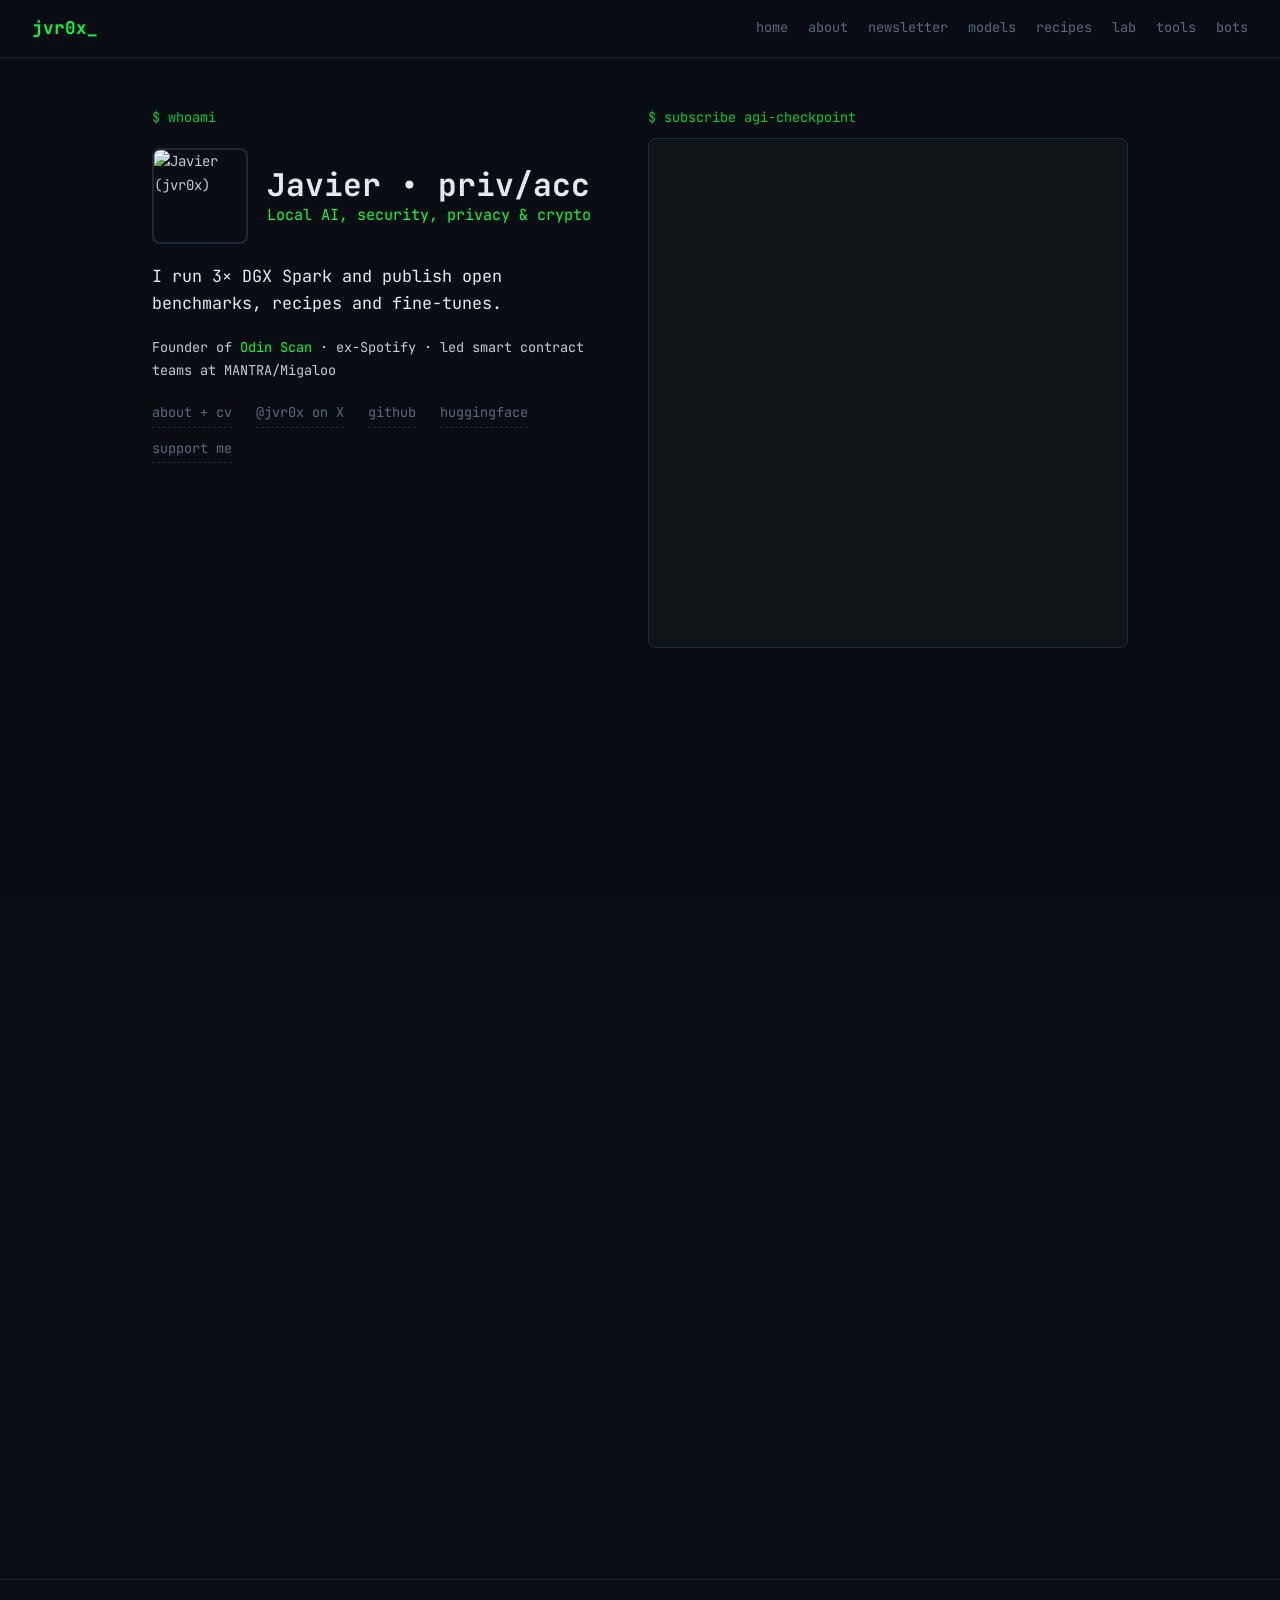
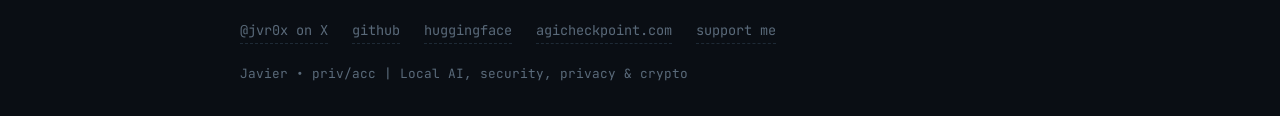
==== index.html @ d5654222 "feat: "@jvr0x on X" labels the X link in the chrome x.com/jvr0x was the only label carrying a domain" ====
<!DOCTYPE html>
<html lang="en">
<head>
  <meta charset="UTF-8">
  <meta name="viewport" content="width=device-width, initial-scale=1.0">
<!-- jx:head -->
<title>jvr0x</title>
<meta name="description" content="Local AI on 3× DGX Spark: open benchmarks, serving recipes and fine-tunes. Javier • priv/acc | Local AI, security, privacy &amp; crypto. Writes the AGI Checkpoint newsletter.">
<link rel="canonical" href="https://jvr0x.com/">
<meta property="og:type" content="website">
<meta property="og:site_name" content="jvr0x">
<meta property="og:title" content="jvr0x">
<meta property="og:description" content="Local AI on 3× DGX Spark: open benchmarks, serving recipes and fine-tunes. Javier • priv/acc | Local AI, security, privacy &amp; crypto. Writes the AGI Checkpoint newsletter.">
<meta property="og:url" content="https://jvr0x.com/">
<meta property="og:image" content="https://jvr0x.com/assets/og-default.png">
<meta property="og:image:width" content="1200">
<meta property="og:image:height" content="630">
<meta name="twitter:card" content="summary_large_image">
<meta name="twitter:site" content="@jvr0x">
<meta name="twitter:creator" content="@jvr0x">
<meta name="twitter:title" content="jvr0x">
<meta name="twitter:description" content="Local AI on 3× DGX Spark: open benchmarks, serving recipes and fine-tunes. Javier • priv/acc | Local AI, security, privacy &amp; crypto. Writes the AGI Checkpoint newsletter.">
<meta name="twitter:image" content="https://jvr0x.com/assets/og-default.png">
<!-- /jx:head -->
  <link rel="icon" type="image/svg+xml" href="/favicon.svg">
  <link rel="preconnect" href="https://fonts.googleapis.com">
  <link rel="preconnect" href="https://fonts.gstatic.com" crossorigin>
  <link href="https://fonts.googleapis.com/css2?family=JetBrains+Mono:wght@300;400;500;700&display=swap" rel="stylesheet">
  <link rel="stylesheet" href="/style.css?v=3">
  <link rel="stylesheet" href="/assets/chrome.css">
</head>
<body>
<!-- jx:header -->
<header class="jx-header">
  <a class="jx-logo" href="/">jvr0x<span class="jx-blink">_</span></a>
  <nav class="jx-nav" aria-label="Site">
    <a href="/">home</a>
    <a href="/about/">about</a>
    <a href="/newsletter/">newsletter</a>
    <a href="/models/">models</a>
    <a href="/recipes/">recipes</a>
    <a href="/lab/">lab</a>
    <a href="/tools/">tools</a>
    <a href="/bots/">bots</a>
  </nav>
</header>
<!-- /jx:header -->
  <div class="scanline"></div>

<main>
  <section class="section wide hero home-hero">
    <div class="hero-intro">
      <p class="prompt">$ whoami</p>
      <div class="hero-id">
        <img src="/assets/avatar.jpg" alt="Javier (jvr0x)" width="96" height="96">
        <div>
          <h1>Javier &bull; priv/acc</h1>
          <p class="tagline">Local AI, security, privacy &amp; crypto</p>
        </div>
      </div>
      <p class="hero-line">I run 3&times; DGX Spark and publish open benchmarks, recipes and fine-tunes.</p>
    </div>

    <div class="hero-signup">
      <p class="prompt">$ subscribe agi-checkpoint</p>
      <div class="jx-embed-frame">
        <iframe class="jx-embed" src="https://agicheckpoint.com/embed" title="Subscribe to AGI Checkpoint" frameborder="0" scrolling="no"></iframe>
      </div>
    </div>

    <div class="hero-cred">
      <p class="cred">Founder of <a href="https://odinscan.ai" rel="noopener">Odin Scan</a> &middot; ex-Spotify &middot; led smart contract teams at MANTRA/Migaloo</p>
      <div class="text-links">
        <a href="/about/">about + cv</a>
        <a href="https://x.com/jvr0x" rel="noopener">@jvr0x on&nbsp;X</a>
        <a href="https://github.com/jvr0x" rel="noopener">github</a>
        <a href="https://huggingface.co/jvr0x" rel="noopener">huggingface</a>
        <a href="https://ko-fi.com/jvr0x" rel="noopener">support me</a>
      </div>
    </div>
  </section>

  <section class="section wide">
    <p class="prompt fade-in">$ ls ~/work/</p>
    <div class="cards">
<!-- jx:cards home -->
<div class="card fade-in">
  <h3 class="card-title"><a href="/models/">Models</a></h3>
  <p class="card-desc">Fine-tunes I train on my DGX Sparks and publish on Hugging Face in GGUF and EXL3 quants, listed straight from the Hugging Face profile.</p>
  <div class="tags"><span class="tag sm">Fine-tunes</span><span class="tag sm">GGUF</span><span class="tag sm">Hugging Face</span></div>
</div>
<div class="card fade-in">
  <h3 class="card-title"><a href="/recipes/">Recipes</a></h3>
  <p class="card-desc">The lmswitch configs I actually run on DGX Spark (llama.cpp, vLLM, ExLlamaV3) and the reproducible recipe behind every benchmark.</p>
  <div class="tags"><span class="tag sm">lmswitch</span><span class="tag sm">vLLM</span><span class="tag sm">llama.cpp</span></div>
</div>
<div class="card fade-in">
  <h3 class="card-title"><a href="/dgx-spark-bench/">Benchmarks</a></h3>
  <p class="card-desc">Live LLM benchmarks on DGX Spark: parallel agent sessions, tokens/sec and latency per model and runtime, with open data.</p>
  <div class="tags"><span class="tag sm">DGX Spark</span><span class="tag sm">Open data</span></div>
</div>
<div class="card fade-in">
  <h3 class="card-title"><a href="/bots/">Grok bots</a></h3>
  <p class="card-desc">The AGI Checkpoint Grok bot: each Friday issue plus a mid-week roundup of my X posts.</p>
  <div class="tags"><span class="tag sm">Grok</span><span class="tag sm">Newsletter</span></div>
</div>
<div class="card fade-in">
  <h3 class="card-title"><a href="/tools/">Tools</a></h3>
  <p class="card-desc">lmswitch, murmur local dictation, SolDecode, a Zed token counter and a 3D-printable DGX Spark rack.</p>
  <div class="tags"><span class="tag sm">CLI</span><span class="tag sm">macOS</span><span class="tag sm">Extensions</span></div>
</div>
<div class="card fade-in">
  <h3 class="card-title"><a href="/lab/">Lab</a></h3>
  <p class="card-desc">Experiments: the DGX Spark bench, a tokens/sec simulator and the Voxel Bridge Challenge.</p>
  <div class="tags"><span class="tag sm">Benchmarks</span><span class="tag sm">Evals</span></div>
</div>
<div class="card fade-in">
  <h3 class="card-title"><a href="https://odinscan.ai" rel="noopener">Odin Scan</a></h3>
  <p class="card-desc">My company: continuous AI security auditing for smart contracts, with multi-agent pipelines across EVM, Solana, CosmWasm and Move.</p>
  <div class="tags"><span class="tag sm">Security</span><span class="tag sm">Agents</span><span class="tag sm">Smart contracts</span></div>
</div>
<!-- /jx:cards -->
    </div>
  </section>
</main>

<!-- jx:footer -->
<footer class="jx-footer">
  <div class="jx-footer-links">
    <a href="https://x.com/jvr0x" rel="noopener">@jvr0x on&nbsp;X</a>
    <a href="https://github.com/jvr0x" rel="noopener">github</a>
    <a href="https://huggingface.co/jvr0x" rel="noopener">huggingface</a>
    <a href="https://agicheckpoint.com" rel="noopener">agicheckpoint.com</a>
    <a href="https://ko-fi.com/jvr0x" rel="noopener">support me</a>
  </div>
  <p class="jx-sig">Javier &bull; priv/acc | Local AI, security, privacy &amp; crypto</p>
</footer>
<!-- /jx:footer -->
  <script src="/script.js"></script>
</body>
</html>
---- style.css ----
/* ── Reset & Base ─────────────────────────────── */
*,
*::before,
*::after {
  margin: 0;
  padding: 0;
  box-sizing: border-box;
}

:root {
  --bg: #0a0e14;
  --bg-card: #0f1419;
  --bg-card-hover: #141a22;
  --border: #1e2a36;
  --border-glow: #00ff4133;
  --green: #00ff41;
  --green-dim: #00cc33;
  --green-dark: #00802080;
  --cyan: #00d4ff;
  --text: #c5cdd8;
  --text-dim: #5a6a7a;
  --white: #e8edf3;
  --font: 'JetBrains Mono', 'Fira Code', 'Cascadia Code', monospace;
}

html {
  scroll-behavior: smooth;
  scrollbar-width: thin;
  scrollbar-color: var(--green-dark) var(--bg);
}

body {
  font-family: var(--font);
  background: var(--bg);
  color: var(--text);
  font-size: 14px;
  line-height: 1.7;
  overflow-x: hidden;
}

a {
  color: var(--green);
  text-decoration: none;
  transition: color 0.2s;
}

a:hover {
  color: var(--cyan);
}

::selection {
  background: var(--green-dark);
  color: var(--white);
}

/* ── Scanline overlay ────────────────────────── */
.scanline {
  position: fixed;
  top: 0;
  left: 0;
  width: 100%;
  height: 100%;
  pointer-events: none;
  z-index: 999;
  background: repeating-linear-gradient(
    0deg,
    transparent,
    transparent 2px,
    rgba(0, 0, 0, 0.03) 2px,
    rgba(0, 0, 0, 0.03) 4px
  );
}

/* ── Sections ────────────────────────────────── */
.section {
  max-width: 800px;
  margin: 0 auto;
  padding: 3rem 2rem;
}

.hero {
  padding-top: 3rem;
  padding-bottom: 1rem;
}

/* ── Prompt lines ────────────────────────────── */
.prompt {
  color: var(--green);
  font-size: 0.85rem;
  margin-bottom: 1.2rem;
  opacity: 0.8;
}

/* ── Hero ────────────────────────────────────── */
.hero-content {
  display: flex;
  justify-content: space-between;
  align-items: flex-start;
  gap: 2rem;
}

.hero-text {
  flex: 1;
}

.hero-text h1 {
  color: var(--white);
  font-size: 2.2rem;
  font-weight: 700;
  margin-bottom: 0.3rem;
}

.hero-text h2 {
  color: var(--green);
  font-size: 1rem;
  font-weight: 400;
  margin-bottom: 1.2rem;
}

.bio {
  color: var(--text);
  font-size: 0.9rem;
  margin-bottom: 1.5rem;
  max-width: 550px;
}

.hero-links {
  display: flex;
  flex-wrap: wrap;
  gap: 0.8rem 1.5rem;
  font-size: 0.85rem;
}

.hero-links a {
  color: var(--text-dim);
  border-bottom: 1px dashed var(--border);
  padding-bottom: 2px;
}

.hero-links a:hover {
  color: var(--green);
  border-color: var(--green);
}

.hero-avatar img {
  width: 180px;
  height: 180px;
  border-radius: 8px;
  border: 2px solid var(--border);
  transition: border-color 0.3s;
  image-rendering: pixelated;
}

.hero-avatar img:hover {
  border-color: var(--green);
  box-shadow: 0 0 20px var(--green-dark);
}

/* ── Tags ────────────────────────────────────── */
.tags {
  display: flex;
  flex-wrap: wrap;
  gap: 0.5rem;
}

.tag {
  padding: 0.3rem 0.7rem;
  border: 1px solid var(--border);
  border-radius: 4px;
  font-size: 0.8rem;
  color: var(--text-dim);
  background: var(--bg-card);
  transition: all 0.2s;
}

.tag:hover {
  border-color: var(--green);
  color: var(--green);
}

.tag.highlight {
  border-color: var(--green-dim);
  color: var(--green);
}

.tag.sm {
  font-size: 0.7rem;
  padding: 0.2rem 0.5rem;
}

/* ── Stack Grid ──────────────────────────────── */
.stack-grid {
  display: grid;
  grid-template-columns: repeat(2, 1fr);
  gap: 1.5rem;
}

.stack-group h3 {
  color: var(--text-dim);
  font-size: 0.8rem;
  font-weight: 400;
  margin-bottom: 0.8rem;
}

/* ── Timeline ────────────────────────────────── */
.timeline {
  position: relative;
  padding-left: 2rem;
}

.timeline::before {
  content: '';
  position: absolute;
  left: 6px;
  top: 0;
  bottom: 0;
  width: 1px;
  background: var(--border);
}

.timeline-item {
  position: relative;
  margin-bottom: 2.5rem;
}

.timeline-marker {
  position: absolute;
  left: -2rem;
  top: 6px;
  width: 13px;
  height: 13px;
  border-radius: 50%;
  border: 2px solid var(--green-dim);
  background: var(--bg);
  z-index: 1;
}

.timeline-item:first-child .timeline-marker {
  background: var(--green);
  box-shadow: 0 0 8px var(--green-dark);
}

.timeline-header {
  display: flex;
  justify-content: space-between;
  align-items: baseline;
  flex-wrap: wrap;
  gap: 0.5rem;
}

.timeline-header h3 {
  color: var(--white);
  font-size: 1rem;
  font-weight: 500;
}

.timeline-date {
  color: var(--text-dim);
  font-size: 0.8rem;
}

.timeline-company {
  color: var(--green-dim);
  font-size: 0.85rem;
  display: block;
  margin-bottom: 0.6rem;
}

.timeline-content ul {
  list-style: none;
  padding: 0;
}

.timeline-content ul li {
  position: relative;
  padding-left: 1.2rem;
  margin-bottom: 0.4rem;
  font-size: 0.85rem;
  color: var(--text);
}

.timeline-content ul li::before {
  content: '>';
  position: absolute;
  left: 0;
  color: var(--green-dim);
}

.compact-roles li {
  margin-bottom: 0.5rem;
}

.compact-roles strong {
  color: var(--white);
}

/* ── Page heads (subpages) ───────────────────── */
.page-head {
  padding-top: 3rem;
  padding-bottom: 1rem;
}

.page-head h1 {
  color: var(--white);
  font-size: 1.8rem;
  font-weight: 700;
  line-height: 1.3;
  margin-bottom: 0.6rem;
}

.lede {
  color: var(--text);
  font-size: 0.9rem;
  max-width: 640px;
  margin-bottom: 0.8rem;
}

.lede strong {
  color: var(--white);
  font-weight: 500;
}

.section-note {
  color: var(--text-dim);
  font-size: 0.82rem;
  margin: -0.6rem 0 1.2rem;
  max-width: 640px;
}

/* Wider column for the home page (hero + work grid) */
.section.wide {
  max-width: 1040px;
}

.page-head + .section {
  padding-top: 1rem;
}

/* ── Home hero ───────────────────────────────── */
.home-hero {
  display: grid;
  grid-template-columns: minmax(0, 1fr) minmax(0, 480px);
  grid-template-areas:
    "intro signup"
    "cred  signup";
  /* Reason: the signup spans both rows; 1fr on the second row keeps the cred line
     right under the intro instead of splitting the leftover height between rows. */
  grid-template-rows: auto 1fr;
  column-gap: 3rem;
  align-items: start;
}

.hero-intro { grid-area: intro; }
.hero-signup { grid-area: signup; }
.hero-cred { grid-area: cred; }

.hero-id {
  display: flex;
  align-items: center;
  gap: 1.2rem;
  margin-bottom: 1.2rem;
}

.hero-id img {
  width: 96px;
  height: 96px;
  flex-shrink: 0;
  border-radius: 8px;
  border: 2px solid var(--border);
  image-rendering: pixelated;
  transition: border-color 0.3s, box-shadow 0.3s;
}

.hero-id img:hover {
  border-color: var(--green);
  box-shadow: 0 0 20px var(--green-dark);
}

.hero-id > div {
  flex: 1;
  min-width: 0;
  container-type: inline-size;
}

.hero-id h1 {
  color: var(--white);
  /* Reason: "Javier • priv/acc" (17 mono chars, ~10.2em wide) stays on one line: the size follows
     the room beside the avatar, which shrinks in the two-column layout and on small phones. */
  font-size: 1.6rem;
  font-size: min(2.2rem, 9.4cqi);
  font-weight: 700;
  line-height: 1.2;
}

.tagline {
  color: var(--green);
  font-size: 0.95rem;
  line-height: 1.5;
}

.hero-line {
  color: var(--white);
  font-size: 1.05rem;
  line-height: 1.6;
  margin-bottom: 1.2rem;
  max-width: 560px;
}

.cred {
  color: var(--text);
  font-size: 0.85rem;
  margin-bottom: 1.2rem;
}

.hero-signup .prompt {
  margin-bottom: 0;
}

.hero-signup .jx-embed-frame {
  margin-top: 0.6rem;
}

/* ── Cards (data/*.json via tools/build.py) ──── */
.cards {
  display: grid;
  grid-template-columns: repeat(auto-fill, minmax(min(100%, 320px), 1fr));
  gap: 1.2rem;
}

.card {
  display: flex;
  flex-direction: column;
  min-width: 0;
  background: var(--bg-card);
  border: 1px solid var(--border);
  border-radius: 6px;
  padding: 1.2rem;
  transition: border-color 0.3s, background 0.3s, box-shadow 0.3s;
}

.card:hover {
  border-color: var(--green);
  background: var(--bg-card-hover);
  box-shadow: 0 0 15px rgba(0, 255, 65, 0.05);
}

.card-title,
.row-title {
  color: var(--green);
  font-size: 0.95rem;
  font-weight: 500;
  line-height: 1.4;
  margin-bottom: 0.5rem;
  overflow-wrap: anywhere;
}

.card-title a::after,
.row-title a::after {
  content: " \2192";
  color: var(--text-dim);
}

.card-desc,
.row-desc {
  color: var(--white);
  font-size: 0.82rem;
  line-height: 1.6;
  margin-bottom: 0.8rem;
  overflow-wrap: anywhere;
}

.card-meta {
  color: var(--text-dim);
  font-size: 0.75rem;
  line-height: 1.5;
  margin-bottom: 0.8rem;
  overflow-wrap: anywhere;
}

.card .tags {
  margin-top: auto;
}

.card-links {
  display: flex;
  flex-wrap: wrap;
  gap: 0.4rem 1.2rem;
  margin-top: 0.8rem;
  font-size: 0.8rem;
}

.card-links a {
  color: var(--text-dim);
  border-bottom: 1px dashed var(--border);
  padding-bottom: 1px;
  overflow-wrap: anywhere;
}

.card-links a:hover {
  color: var(--green);
  border-color: var(--green);
}

/* Compact rows for long lists (recipes) */
.rows {
  display: flex;
  flex-direction: column;
  border-top: 1px solid var(--border);
}

.row {
  min-width: 0;
  padding: 0.8rem 0.2rem;
  border-bottom: 1px solid var(--border);
}

.row .row-title {
  margin-bottom: 0.2rem;
}

.row .row-desc {
  margin-bottom: 0.2rem;
}

.row .card-meta {
  margin-bottom: 0;
}

.row .card-links {
  margin-top: 0.3rem;
}

.row .tags {
  margin-top: 0.4rem;
}

.text-links {
  display: flex;
  flex-wrap: wrap;
  gap: 0.6rem 1.5rem;
  font-size: 0.85rem;
}

.text-links a {
  color: var(--text-dim);
  border-bottom: 1px dashed var(--border);
  padding-bottom: 2px;
}

.text-links a:hover {
  color: var(--green);
  border-color: var(--green);
}

/* ── Education ───────────────────────────────── */
.edu-grid {
  display: grid;
  grid-template-columns: repeat(auto-fit, minmax(300px, 1fr));
  gap: 1.2rem;
}

.edu-item {
  padding: 1rem;
  border-left: 2px solid var(--border);
  transition: border-color 0.3s;
}

.edu-item:hover {
  border-color: var(--green);
}

.edu-item h3 {
  color: var(--white);
  font-size: 0.95rem;
  font-weight: 500;
  margin-bottom: 0.2rem;
}

.edu-school {
  color: var(--green-dim);
  font-size: 0.82rem;
  display: block;
}

.edu-item p {
  font-size: 0.82rem;
  color: var(--text-dim);
  margin-top: 0.3rem;
}

/* ── Languages ───────────────────────────────── */
.languages {
  display: flex;
  flex-direction: column;
  gap: 0.5rem;
}

.lang-item {
  display: flex;
  justify-content: space-between;
  align-items: center;
  font-size: 0.85rem;
  padding: 0.4rem 0;
  border-bottom: 1px solid var(--border);
}

.lang-level {
  color: var(--green-dim);
  font-size: 0.8rem;
  letter-spacing: 2px;
}

/* ── Contact ─────────────────────────────────── */
.contact-grid {
  display: grid;
  grid-template-columns: repeat(auto-fit, minmax(200px, 1fr));
  gap: 0.8rem;
}

.contact-item {
  display: flex;
  flex-direction: column;
  padding: 0.8rem;
  border: 1px solid var(--border);
  border-radius: 6px;
  background: var(--bg-card);
  color: var(--text);
  font-size: 0.82rem;
  transition: all 0.3s;
}

.contact-item:hover {
  border-color: var(--green);
  background: var(--bg-card-hover);
  color: var(--green);
}

.contact-label {
  color: var(--text-dim);
  font-size: 0.7rem;
  text-transform: uppercase;
  letter-spacing: 1px;
  margin-bottom: 0.2rem;
}

/* ── Utils ───────────────────────────────────── */
.dim {
  color: var(--text-dim);
  font-size: 0.8rem;
}

/* ── Fade-in animation ───────────────────────── */
.fade-in {
  opacity: 0;
  transform: translateY(15px);
  transition: opacity 0.6s ease-out, transform 0.6s ease-out;
}

.fade-in.visible {
  opacity: 1;
  transform: translateY(0);
}

/* ── Responsive ──────────────────────────────── */
@media (max-width: 860px) {
  .home-hero {
    grid-template-columns: minmax(0, 1fr);
    grid-template-areas:
      "intro"
      "signup"
      "cred";
    grid-template-rows: none;
  }

  .hero-signup {
    margin-bottom: 1.5rem;
  }
}

@media (max-width: 640px) {
  .section {
    padding: 2rem 16px;
  }

  .hero,
  .page-head {
    padding-top: 1.5rem;
  }

  .page-head h1 {
    font-size: 1.4rem;
  }

  .hero-id {
    gap: 0.9rem;
    margin-bottom: 0.8rem;
  }

  .hero-id img {
    width: 64px;
    height: 64px;
  }

  .tagline {
    font-size: 0.85rem;
  }

  .hero-line {
    font-size: 0.95rem;
    margin-bottom: 1rem;
  }

  .hero-content {
    flex-direction: column-reverse;
    align-items: center;
    text-align: center;
  }

  .hero-text h1 {
    font-size: 1.6rem;
  }

  .hero-links {
    justify-content: center;
  }

  .hero-avatar img {
    width: 140px;
    height: 140px;
  }

  .timeline {
    padding-left: 1.5rem;
  }

  .timeline-header {
    flex-direction: column;
    gap: 0.2rem;
  }

  .stack-grid {
    grid-template-columns: 1fr;
  }

  .edu-grid {
    grid-template-columns: 1fr;
  }

  .contact-grid {
    grid-template-columns: 1fr;
  }

  .bio {
    text-align: left;
  }
}
---- assets/chrome.css ----
@import url("https://fonts.googleapis.com/css2?family=JetBrains+Mono:wght@400;500;700&display=swap");

/*
 * jvr0x.com shared chrome: header + footer.
 *
 * Loaded root-relative (/assets/chrome.css) by every page on jvr0x.com, including project
 * pages served from other repos (Tailwind on SolDecode, custom CSS on murmur, tok-sim,
 * dgx-spark-bench). Contract: CHROME.md / AGENTS.md.
 *
 * Rules:
 * - Every selector is scoped under .jx-header or .jx-footer (or a jx- class).
 * - Reason: host pages ship resets (Tailwind preflight), global `a`/`p`/`footer`/`header`
 *   rules and even inline body fonts, so every property the chrome relies on is set
 *   explicitly here instead of inherited from <body>.
 * - Custom properties live on the two roots, not :root, so they never shadow a host's vars.
 */

.jx-header,
.jx-footer {
  --jx-bg: #0a0e14;
  --jx-bg-card: #0f1419;
  --jx-border: #1e2a36;
  --jx-green: #00ff41;
  --jx-green-dim: #00cc33;
  --jx-cyan: #00d4ff;
  --jx-text: #c5cdd8;
  --jx-text-dim: #5a6a7a;
  --jx-white: #e8edf3;
  --jx-font: "JetBrains Mono", "Fira Code", "Cascadia Code", ui-monospace, SFMono-Regular, Menlo, Consolas, monospace;

  display: block;
  box-sizing: border-box;
  width: 100%;
  max-width: none;
  margin: 0;
  background: var(--jx-bg);
  color: var(--jx-text);
  font-family: var(--jx-font);
  font-size: 14px;
  font-weight: 400;
  font-style: normal;
  line-height: 1.6;
  letter-spacing: normal;
  text-align: left;
  text-transform: none;
  -webkit-font-smoothing: antialiased;
  position: relative;
  z-index: 50;
}

.jx-header *,
.jx-header *::before,
.jx-header *::after,
.jx-footer *,
.jx-footer *::before,
.jx-footer *::after {
  box-sizing: border-box;
  font-family: var(--jx-font);
}

/* ── Links (shared) ─────────────────────────── */
.jx-header a,
.jx-footer a {
  color: var(--jx-text-dim);
  background: transparent;
  text-decoration: none;
  border: 0 solid transparent;
  margin: 0;
  padding: 0;
  font-size: inherit;
  font-weight: 400;
  line-height: inherit;
  transition: color 0.2s, border-color 0.2s;
  overflow-wrap: anywhere;
}

.jx-header a:hover,
.jx-footer a:hover {
  color: var(--jx-green);
  text-decoration: none;
}

.jx-header a:focus,
.jx-footer a:focus {
  outline: none;
}

.jx-header a:focus-visible,
.jx-footer a:focus-visible {
  outline: 2px solid var(--jx-green);
  outline-offset: 3px;
  border-radius: 2px;
  box-shadow: none;
  color: var(--jx-green);
}

/* ── Header ─────────────────────────────────── */
.jx-header {
  display: flex;
  flex-wrap: wrap;
  justify-content: space-between;
  align-items: center;
  gap: 0.5rem 1.5rem;
  padding: 1rem 2rem;
  border: 0 solid var(--jx-border);
  border-bottom-width: 1px;
}

.jx-header .jx-logo {
  color: var(--jx-green);
  font-size: 1.1rem;
  font-weight: 700;
  line-height: 1.4;
  white-space: nowrap;
}

.jx-header .jx-logo:hover {
  color: var(--jx-cyan);
}

.jx-header .jx-blink {
  color: inherit;
  animation: jx-blink 1s step-end infinite;
}

@keyframes jx-blink {
  50% { opacity: 0; }
}

.jx-header .jx-nav {
  display: flex;
  flex-wrap: wrap;
  align-items: center;
  gap: 0.25rem 1.25rem;
  margin: 0;
  padding: 0;
  background: transparent;
  border: 0;
}

.jx-header .jx-nav a {
  font-size: 0.85rem;
  line-height: 1.6;
  white-space: nowrap;
}

/* ── Footer ─────────────────────────────────── */
.jx-footer {
  /* Reason: side padding grows to center an 800px column, so children need no auto
     margins (which their own explicit margin resets would otherwise cancel). */
  padding: 2.5rem max(2rem, calc((100% - 800px) / 2)) 2rem;
  margin-top: 3rem;
  border: 0 solid var(--jx-border);
  border-top-width: 1px;
}

.jx-footer p {
  margin: 0 0 0.8rem;
  padding: 0;
  color: var(--jx-text);
  font-size: 0.85rem;
  line-height: 1.6;
  text-align: left;
  max-width: none;
}

.jx-footer .jx-footer-links {
  display: flex;
  flex-wrap: wrap;
  gap: 0.6rem 1.5rem;
  margin-bottom: 1.2rem;
  padding: 0;
  font-size: 0.85rem;
}

.jx-footer .jx-footer-links a {
  border-bottom: 1px dashed var(--jx-border);
  padding-bottom: 2px;
}

.jx-footer .jx-footer-links a:hover {
  border-bottom-color: var(--jx-green);
}

.jx-footer .jx-sig {
  color: var(--jx-text-dim);
  font-size: 0.8rem;
  margin: 0;
}

/*
 * Substack embed (https://agicheckpoint.com/embed) for page content, as
 * <div class="jx-embed-frame"><iframe class="jx-embed" ...></iframe></div> (home and /newsletter only).
 * Reason: the embed is cross-origin, so it can't report its own height. Heights below are
 * the measured content height at each iframe width (Playwright, tools/measure_embed.py; see
 * AGENTS.md) plus ~24px above and below, which also keeps Substack's bottom-right watermark
 * off the terms text. With scrolling="no" too short means clipped, so each step uses the
 * tallest content in its width range.
 *   iframe >= 448px wide: content 457px  -> 508px
 *   iframe 358-447px:     content <= 480 -> 528px
 *   iframe 326-357px:     content <= 519 -> 568px
 *   iframe < 326px:       content 556 at 300px -> 610px
 * Breakpoints are viewport widths: iframe width = viewport - 2 * 16px gutter on phones.
 *
 * Dark: Substack serves the embed light and only follows the publication's own theme (it has
 * no dark query parameter and ignores prefers-color-scheme), so the document inside is
 * flipped here. hue-rotate(180deg) after invert(1) puts the hues back where they were and
 * leaves only luminance inverted, so the teal button stays teal and Substack's black wordmark
 * comes out light. The frame (border, panel background, radius) sits outside the filter so it
 * keeps the site colours exactly; the iframe itself stays transparent to show that panel while
 * the third-party document is still loading.
 */
.jx-embed-frame {
  display: block;
  width: 100%;
  max-width: 480px;
  margin: 0.8rem 0 0;
  padding: 0;
  border: 1px solid var(--jx-border, #1e2a36);
  border-radius: 8px;
  background: var(--jx-bg-card, #0f1419);
  overflow: hidden;
}

.jx-embed {
  display: block;
  width: 100%;
  max-width: 480px;
  height: 508px;
  min-height: 0;
  margin: 0;
  padding: 0;
  border: 0;
  border-radius: 0;
  background: transparent;
  color-scheme: light;
  filter: invert(1) hue-rotate(180deg);
  overflow: hidden;
}

@media (max-width: 640px) {
  .jx-header {
    padding: 0.8rem 16px;
    gap: 0.4rem 1rem;
  }

  .jx-header .jx-nav {
    gap: 0.2rem 0.9rem;
  }

  .jx-header .jx-nav a {
    font-size: 0.8rem;
  }

  .jx-footer {
    padding: 2rem 16px 1.5rem;
  }
}

@media (max-width: 479px) {
  .jx-embed {
    height: 528px;
  }
}

@media (max-width: 389px) {
  .jx-embed {
    height: 568px;
  }
}

@media (max-width: 357px) {
  .jx-embed {
    height: 610px;
  }
}

@media (prefers-reduced-motion: reduce) {
  /* Reason: the logo caret only fades its opacity at 1Hz, so it is not motion and stays as is
     (one blink per second is far below the 3 flashes/second threshold, and stopping it made the
     prompt look frozen for anyone whose OS asks for reduced motion). Colour transitions are the
     part here worth removing. */
  .jx-header a,
  .jx-footer a {
    transition: none;
  }
}
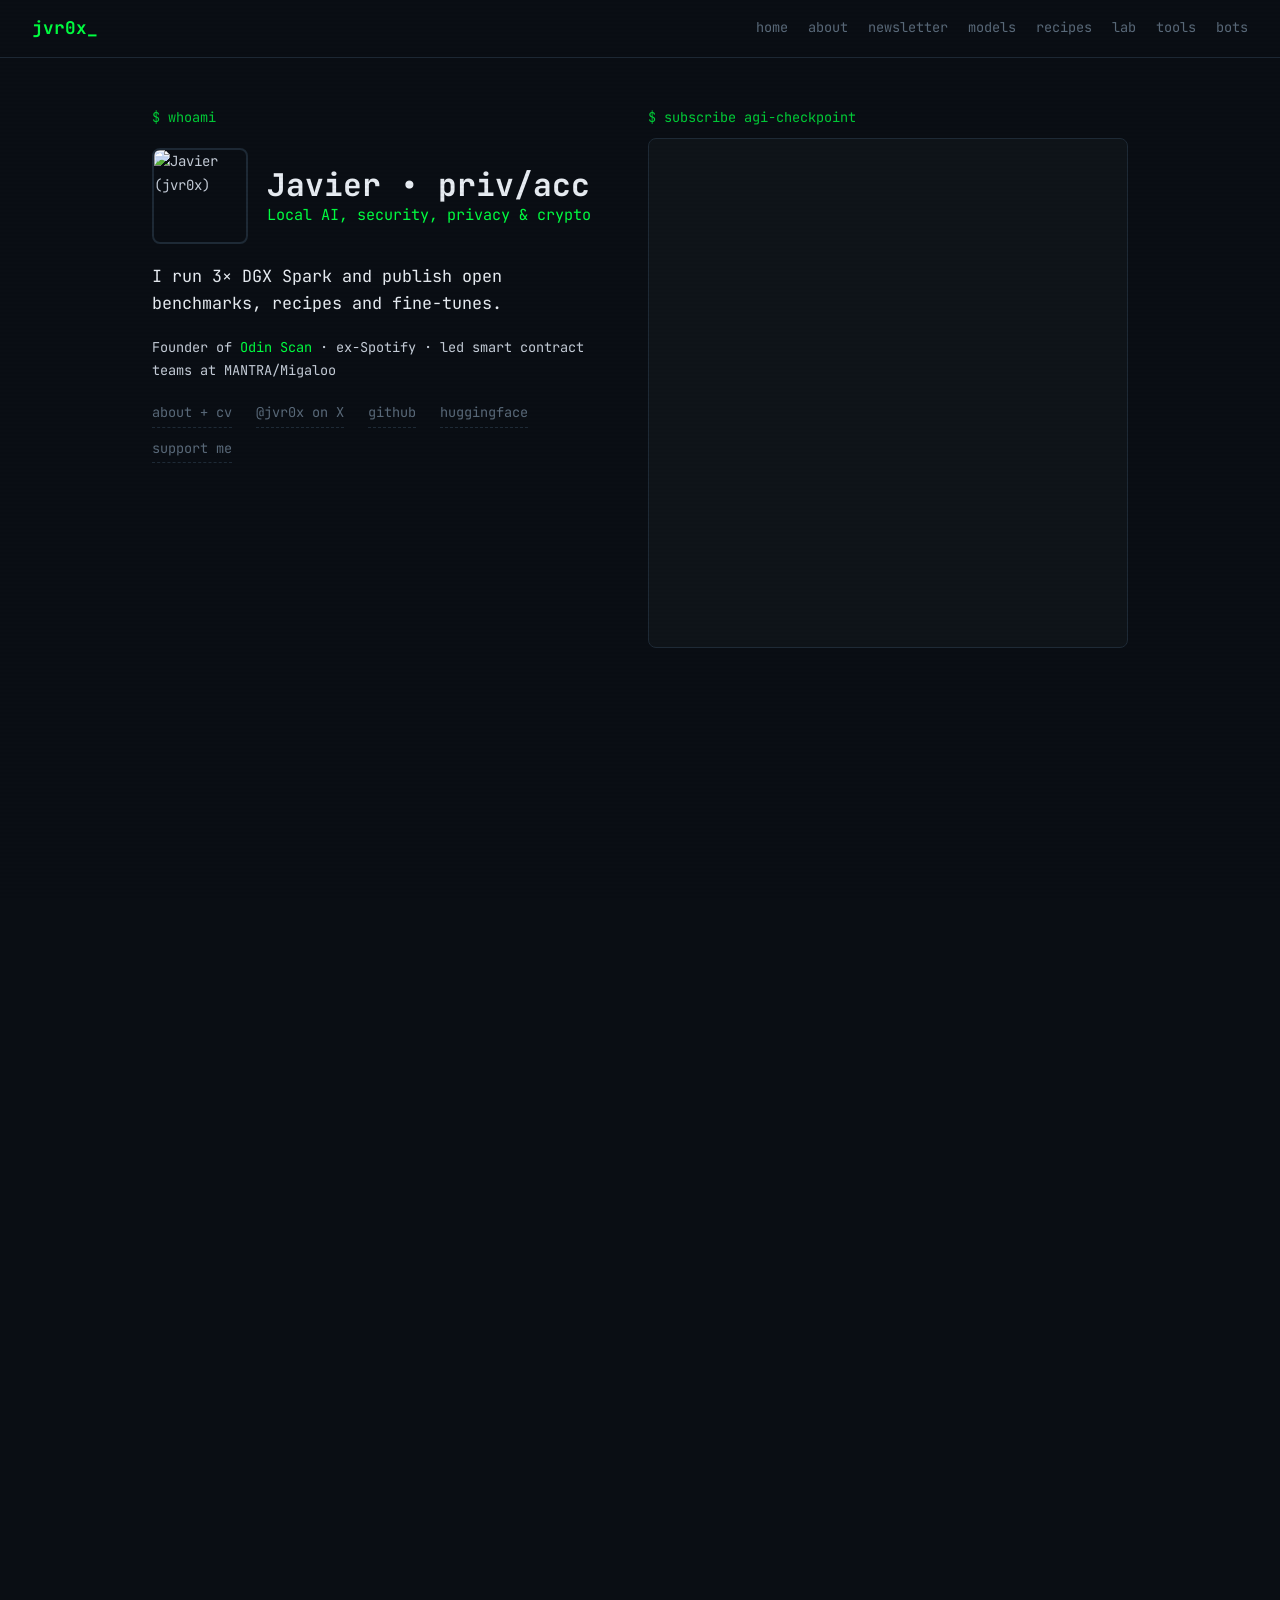
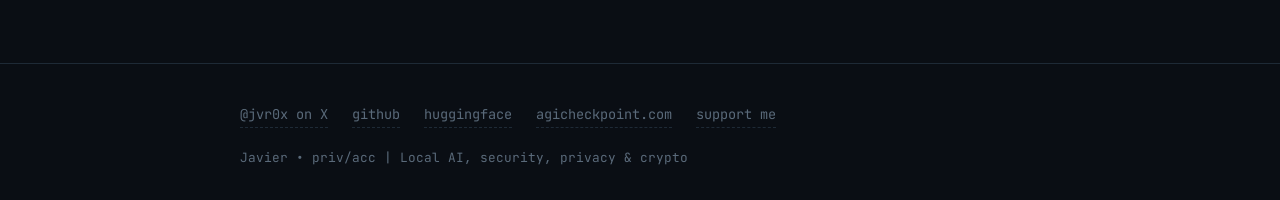
==== commit c67fee03: "Refresh Grok bots copy, add RepoBeagle to home/tools/llms.txt, update Odin Scan description" ====
--- a/index.html
+++ b/index.html
@@ -101,12 +101,12 @@
 </div>
 <div class="card fade-in">
   <h3 class="card-title"><a href="/bots/">Grok bots</a></h3>
-  <p class="card-desc">The AGI Checkpoint Grok bot: each Friday issue plus a mid-week roundup of my X posts.</p>
-  <div class="tags"><span class="tag sm">Grok</span><span class="tag sm">Newsletter</span></div>
+  <p class="card-desc">Grok bots that work for you on X: AGI Checkpoint delivers each Friday issue plus a mid-week roundup, RepoBeagle returns a repo safety verdict for any link you paste.</p>
+  <div class="tags"><span class="tag sm">Grok</span><span class="tag sm">Newsletter</span><span class="tag sm">Security</span></div>
 </div>
 <div class="card fade-in">
   <h3 class="card-title"><a href="/tools/">Tools</a></h3>
-  <p class="card-desc">lmswitch, murmur local dictation, SolDecode, a Zed token counter and a 3D-printable DGX Spark rack.</p>
+  <p class="card-desc">lmswitch, RepoBeagle repo scanning, murmur local dictation, SolDecode, a Zed token counter and a 3D-printable DGX Spark rack.</p>
   <div class="tags"><span class="tag sm">CLI</span><span class="tag sm">macOS</span><span class="tag sm">Extensions</span></div>
 </div>
 <div class="card fade-in">
@@ -116,8 +116,8 @@
 </div>
 <div class="card fade-in">
   <h3 class="card-title"><a href="https://odinscan.ai" rel="noopener">Odin Scan</a></h3>
-  <p class="card-desc">My company: continuous AI security auditing for smart contracts, with multi-agent pipelines across EVM, Solana, CosmWasm and Move.</p>
-  <div class="tags"><span class="tag sm">Security</span><span class="tag sm">Agents</span><span class="tag sm">Smart contracts</span></div>
+  <p class="card-desc">My company: a continuous AI security auditing scanner for smart contracts. A deep AI audit agent plus deterministic rules across Solana, EVM, CosmWasm and Cosmos SDK, with a GitHub Action that screens every pull request.</p>
+  <div class="tags"><span class="tag sm">Security</span><span class="tag sm">AI</span><span class="tag sm">Smart contracts</span></div>
 </div>
 <!-- /jx:cards -->
     </div>
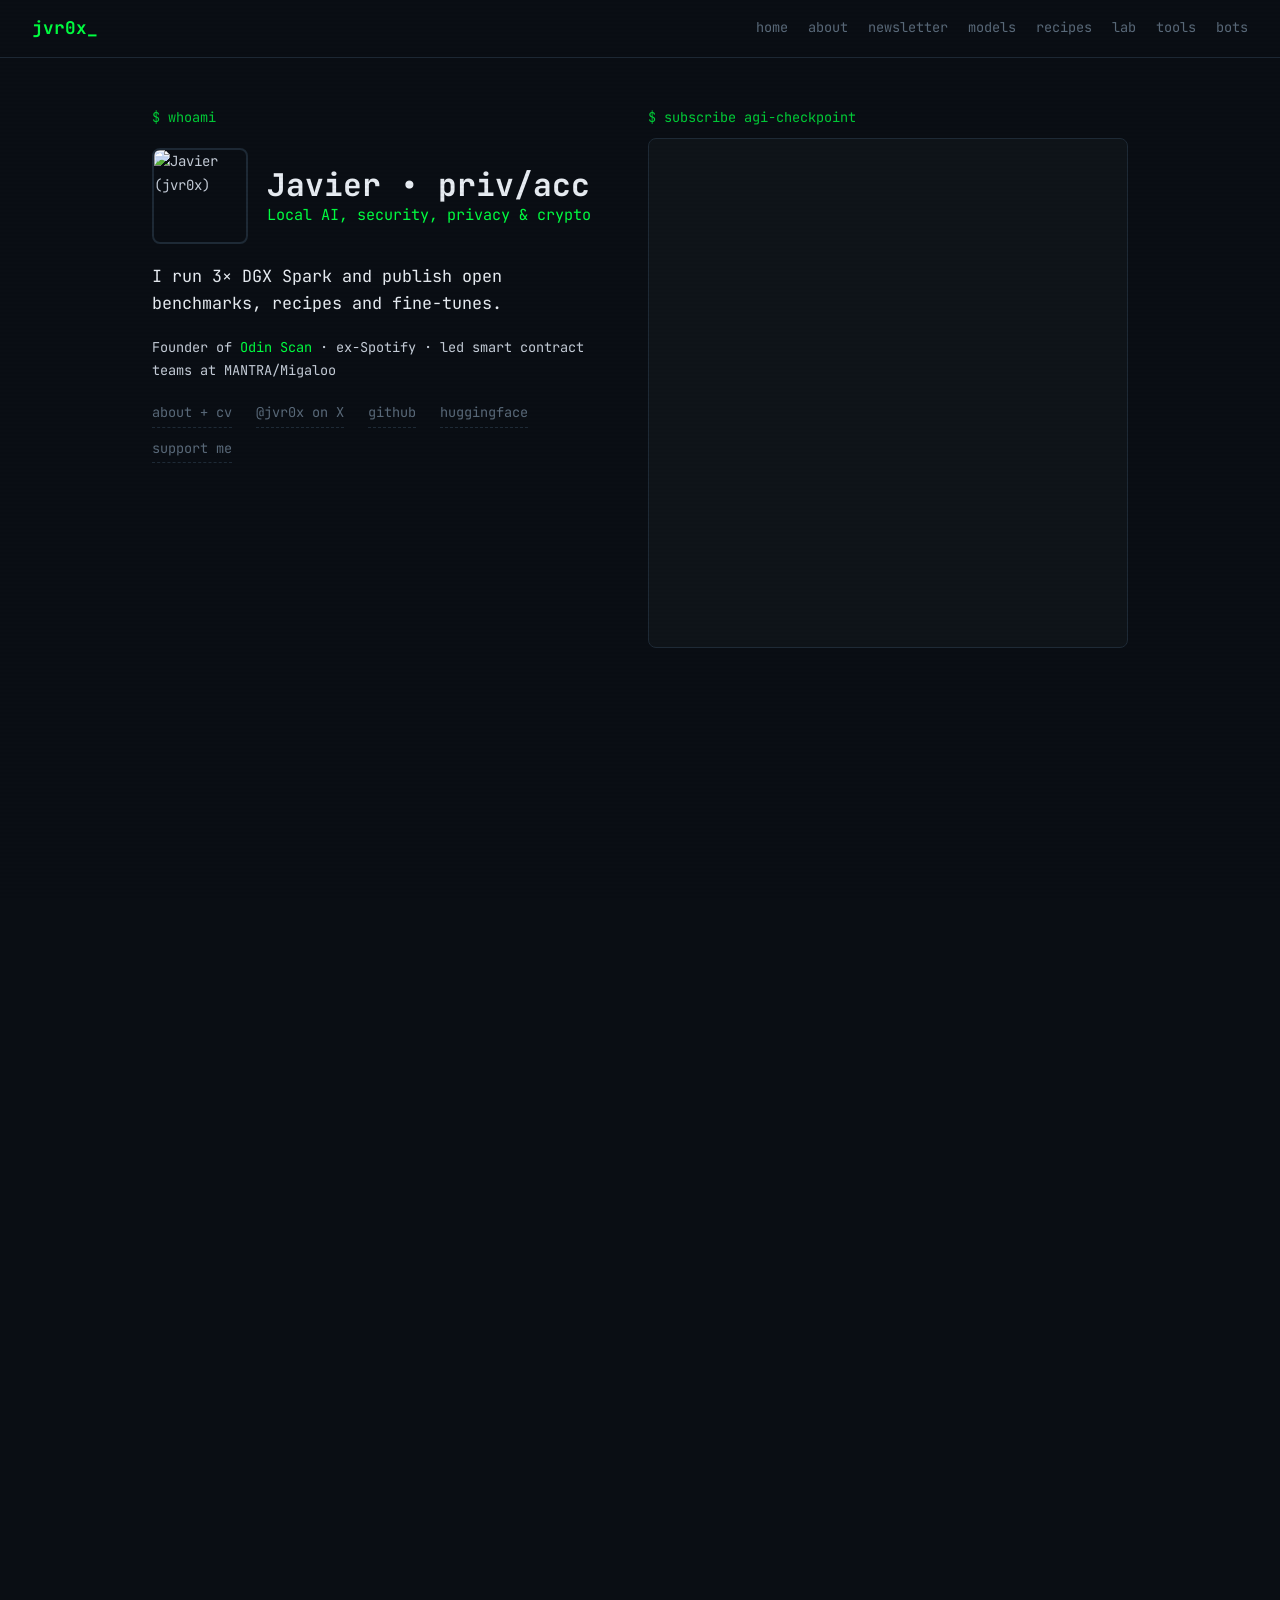
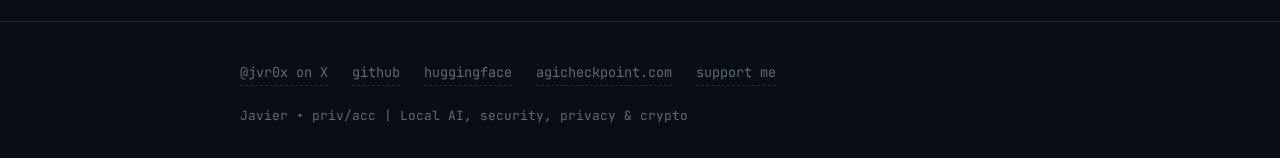
==== commit ba369790: "Generalize Grok bots copy, drop 'my company' from Odin Scan card" ====
--- a/index.html
+++ b/index.html
@@ -101,7 +101,7 @@
 </div>
 <div class="card fade-in">
   <h3 class="card-title"><a href="/bots/">Grok bots</a></h3>
-  <p class="card-desc">Grok bots that work for you on X: AGI Checkpoint delivers each Friday issue plus a mid-week roundup, RepoBeagle returns a repo safety verdict for any link you paste.</p>
+  <p class="card-desc">Grok bots that work for you on X: they plug into your workflows, automate the busywork and deliver results right in your timeline.</p>
   <div class="tags"><span class="tag sm">Grok</span><span class="tag sm">Newsletter</span><span class="tag sm">Security</span></div>
 </div>
 <div class="card fade-in">
@@ -116,7 +116,7 @@
 </div>
 <div class="card fade-in">
   <h3 class="card-title"><a href="https://odinscan.ai" rel="noopener">Odin Scan</a></h3>
-  <p class="card-desc">My company: a continuous AI security auditing scanner for smart contracts. A deep AI audit agent plus deterministic rules across Solana, EVM, CosmWasm and Cosmos SDK, with a GitHub Action that screens every pull request.</p>
+  <p class="card-desc">A continuous AI security auditing scanner for smart contracts: a deep AI audit agent plus deterministic rules across Solana, EVM, CosmWasm and Cosmos SDK, with a GitHub Action that screens every pull request.</p>
   <div class="tags"><span class="tag sm">Security</span><span class="tag sm">AI</span><span class="tag sm">Smart contracts</span></div>
 </div>
 <!-- /jx:cards -->
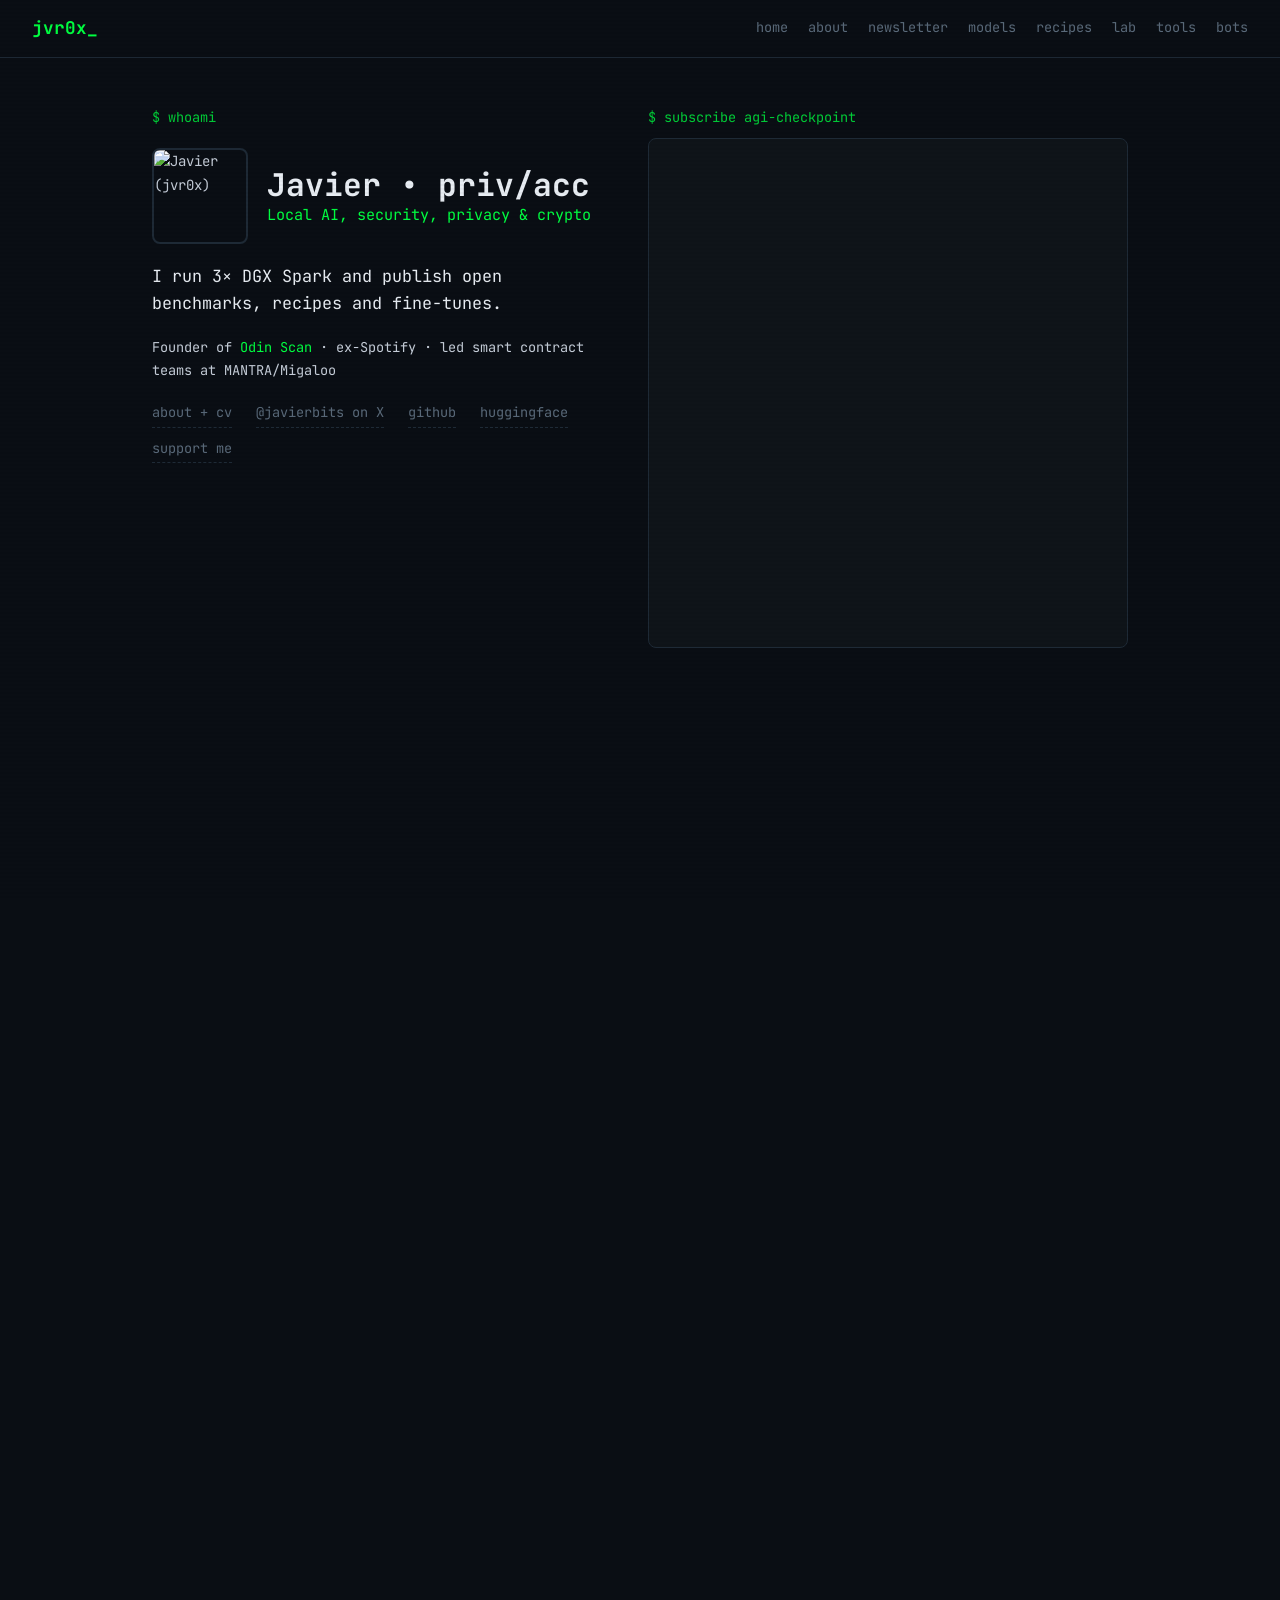
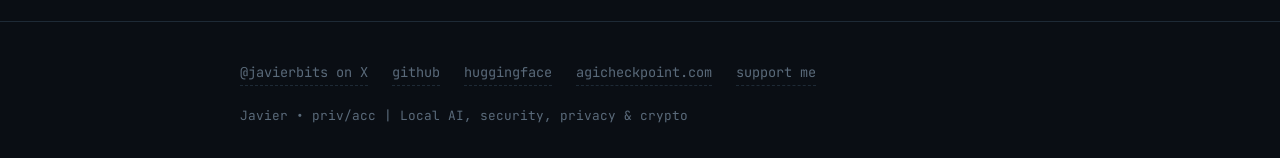
==== commit c224e7ae: "Handle links jvr0x -> javierbits site-wide Account renamed on X/GitHub/HF/Ko-fi; old owner paths are" ====
--- a/index.html
+++ b/index.html
@@ -4,21 +4,21 @@
   <meta charset="UTF-8">
   <meta name="viewport" content="width=device-width, initial-scale=1.0">
 <!-- jx:head -->
-<title>jvr0x</title>
+<title>Javier • priv/acc | Local AI, security, privacy &amp; crypto</title>
 <meta name="description" content="Local AI on 3× DGX Spark: open benchmarks, serving recipes and fine-tunes. Javier • priv/acc | Local AI, security, privacy &amp; crypto. Writes the AGI Checkpoint newsletter.">
 <link rel="canonical" href="https://jvr0x.com/">
 <meta property="og:type" content="website">
 <meta property="og:site_name" content="jvr0x">
-<meta property="og:title" content="jvr0x">
+<meta property="og:title" content="Javier • priv/acc | Local AI, security, privacy &amp; crypto">
 <meta property="og:description" content="Local AI on 3× DGX Spark: open benchmarks, serving recipes and fine-tunes. Javier • priv/acc | Local AI, security, privacy &amp; crypto. Writes the AGI Checkpoint newsletter.">
 <meta property="og:url" content="https://jvr0x.com/">
 <meta property="og:image" content="https://jvr0x.com/assets/og-default.png">
 <meta property="og:image:width" content="1200">
 <meta property="og:image:height" content="630">
 <meta name="twitter:card" content="summary_large_image">
-<meta name="twitter:site" content="@jvr0x">
-<meta name="twitter:creator" content="@jvr0x">
-<meta name="twitter:title" content="jvr0x">
+<meta name="twitter:site" content="@javierbits">
+<meta name="twitter:creator" content="@javierbits">
+<meta name="twitter:title" content="Javier • priv/acc | Local AI, security, privacy &amp; crypto">
 <meta name="twitter:description" content="Local AI on 3× DGX Spark: open benchmarks, serving recipes and fine-tunes. Javier • priv/acc | Local AI, security, privacy &amp; crypto. Writes the AGI Checkpoint newsletter.">
 <meta name="twitter:image" content="https://jvr0x.com/assets/og-default.png">
 <!-- /jx:head -->
@@ -72,10 +72,10 @@
       <p class="cred">Founder of <a href="https://odinscan.ai" rel="noopener">Odin Scan</a> &middot; ex-Spotify &middot; led smart contract teams at MANTRA/Migaloo</p>
       <div class="text-links">
         <a href="/about/">about + cv</a>
-        <a href="https://x.com/jvr0x" rel="noopener">@jvr0x on&nbsp;X</a>
-        <a href="https://github.com/jvr0x" rel="noopener">github</a>
-        <a href="https://huggingface.co/jvr0x" rel="noopener">huggingface</a>
-        <a href="https://ko-fi.com/jvr0x" rel="noopener">support me</a>
+        <a href="https://x.com/javierbits" rel="noopener">@javierbits on&nbsp;X</a>
+        <a href="https://github.com/javierbits" rel="noopener">github</a>
+        <a href="https://huggingface.co/javierbits" rel="noopener">huggingface</a>
+        <a href="https://ko-fi.com/javierbits" rel="noopener">support me</a>
       </div>
     </div>
   </section>
@@ -127,11 +127,11 @@
 <!-- jx:footer -->
 <footer class="jx-footer">
   <div class="jx-footer-links">
-    <a href="https://x.com/jvr0x" rel="noopener">@jvr0x on&nbsp;X</a>
-    <a href="https://github.com/jvr0x" rel="noopener">github</a>
-    <a href="https://huggingface.co/jvr0x" rel="noopener">huggingface</a>
+    <a href="https://x.com/javierbits" rel="noopener">@javierbits on&nbsp;X</a>
+    <a href="https://github.com/javierbits" rel="noopener">github</a>
+    <a href="https://huggingface.co/javierbits" rel="noopener">huggingface</a>
     <a href="https://agicheckpoint.com" rel="noopener">agicheckpoint.com</a>
-    <a href="https://ko-fi.com/jvr0x" rel="noopener">support me</a>
+    <a href="https://ko-fi.com/javierbits" rel="noopener">support me</a>
   </div>
   <p class="jx-sig">Javier &bull; priv/acc | Local AI, security, privacy &amp; crypto</p>
 </footer>
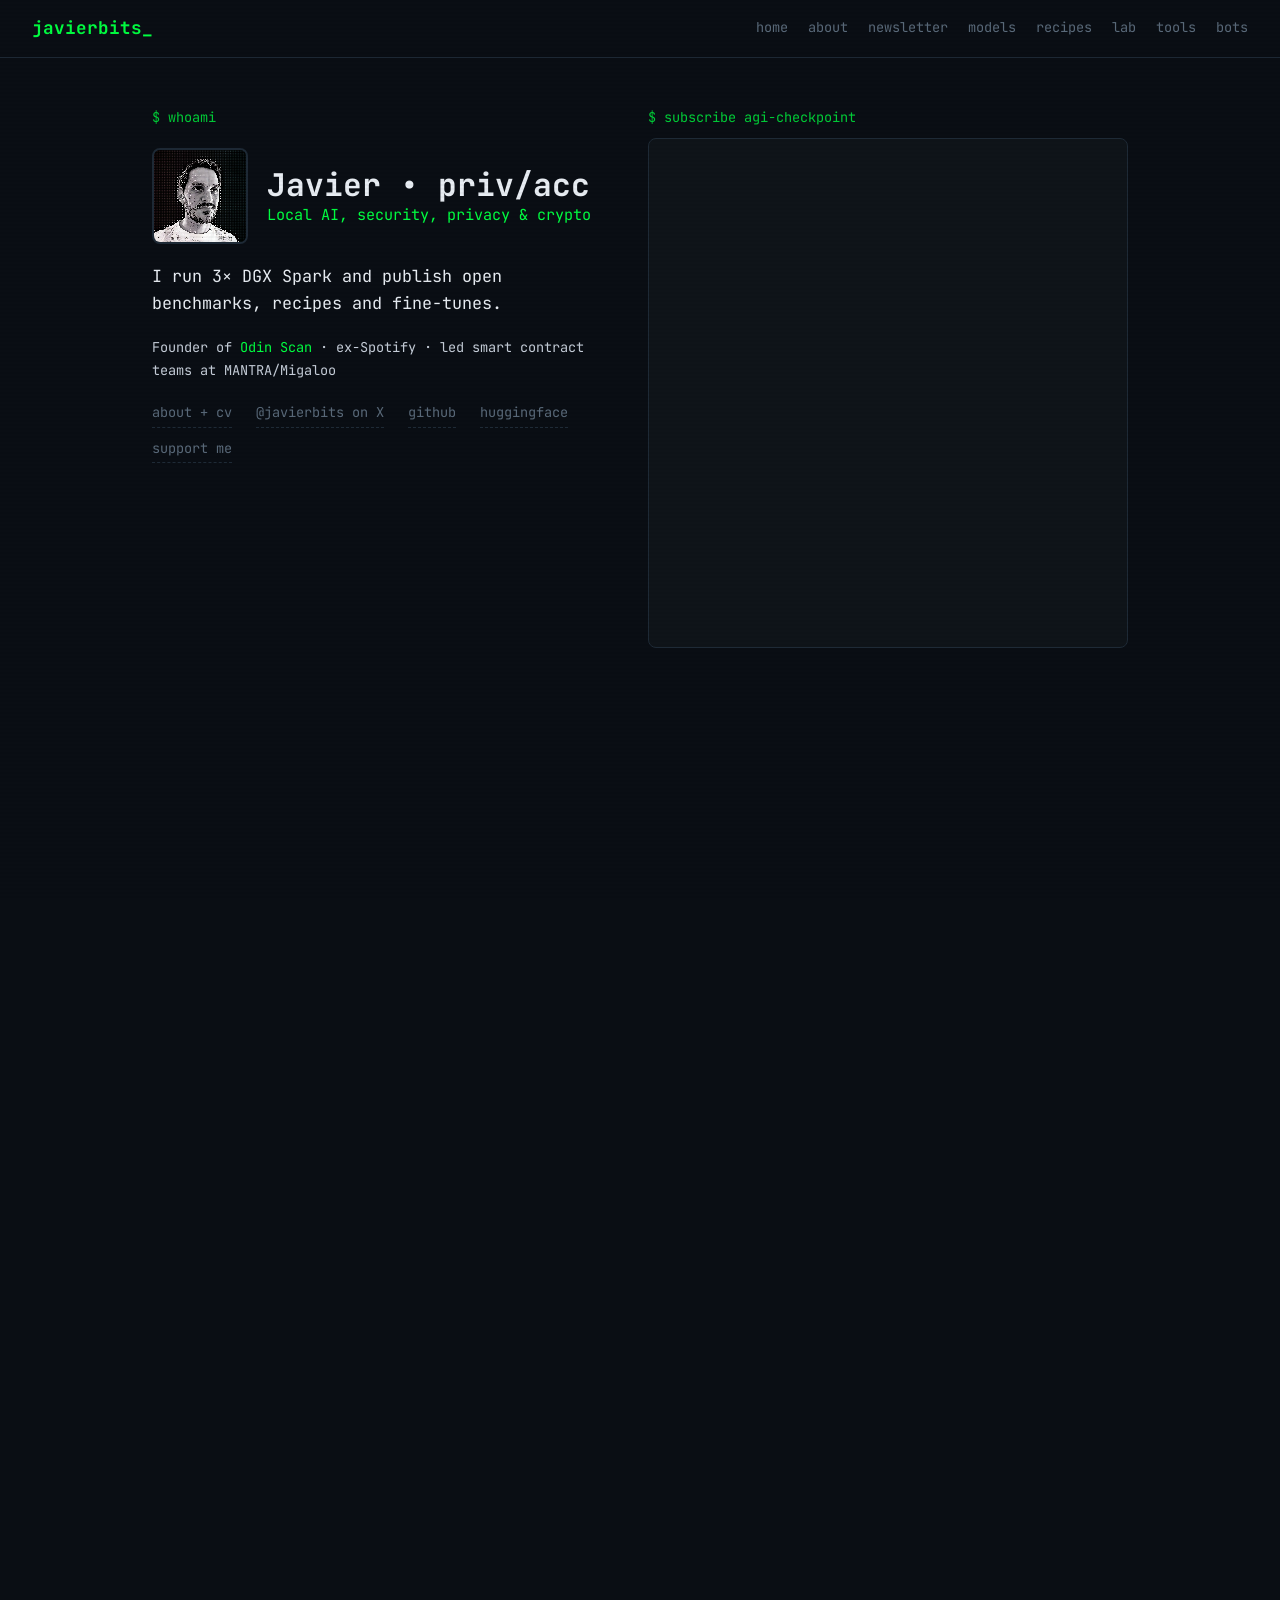
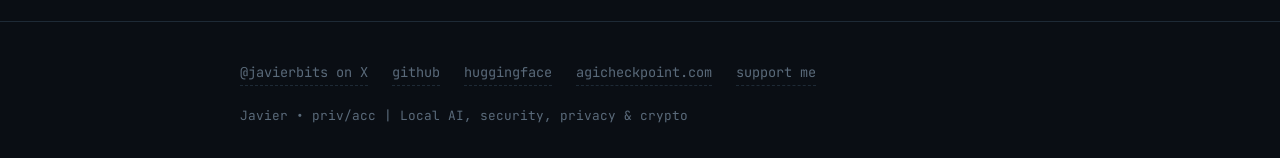
==== commit dcf4d0bd: "Header, titles, social meta and OG art: jvr0x -> javierbits; new avatar Handle was the visible site " ====
--- a/index.html
+++ b/index.html
@@ -8,7 +8,7 @@
 <meta name="description" content="Local AI on 3× DGX Spark: open benchmarks, serving recipes and fine-tunes. Javier • priv/acc | Local AI, security, privacy &amp; crypto. Writes the AGI Checkpoint newsletter.">
 <link rel="canonical" href="https://jvr0x.com/">
 <meta property="og:type" content="website">
-<meta property="og:site_name" content="jvr0x">
+<meta property="og:site_name" content="javierbits">
 <meta property="og:title" content="Javier • priv/acc | Local AI, security, privacy &amp; crypto">
 <meta property="og:description" content="Local AI on 3× DGX Spark: open benchmarks, serving recipes and fine-tunes. Javier • priv/acc | Local AI, security, privacy &amp; crypto. Writes the AGI Checkpoint newsletter.">
 <meta property="og:url" content="https://jvr0x.com/">
@@ -32,7 +32,7 @@
 <body>
 <!-- jx:header -->
 <header class="jx-header">
-  <a class="jx-logo" href="/">jvr0x<span class="jx-blink">_</span></a>
+  <a class="jx-logo" href="/">javierbits<span class="jx-blink">_</span></a>
   <nav class="jx-nav" aria-label="Site">
     <a href="/">home</a>
     <a href="/about/">about</a>
@@ -52,7 +52,7 @@
     <div class="hero-intro">
       <p class="prompt">$ whoami</p>
       <div class="hero-id">
-        <img src="/assets/avatar.jpg" alt="Javier (jvr0x)" width="96" height="96">
+        <img src="/assets/x-profile.png" alt="Javier (javierbits)" width="96" height="96">
         <div>
           <h1>Javier &bull; priv/acc</h1>
           <p class="tagline">Local AI, security, privacy &amp; crypto</p>
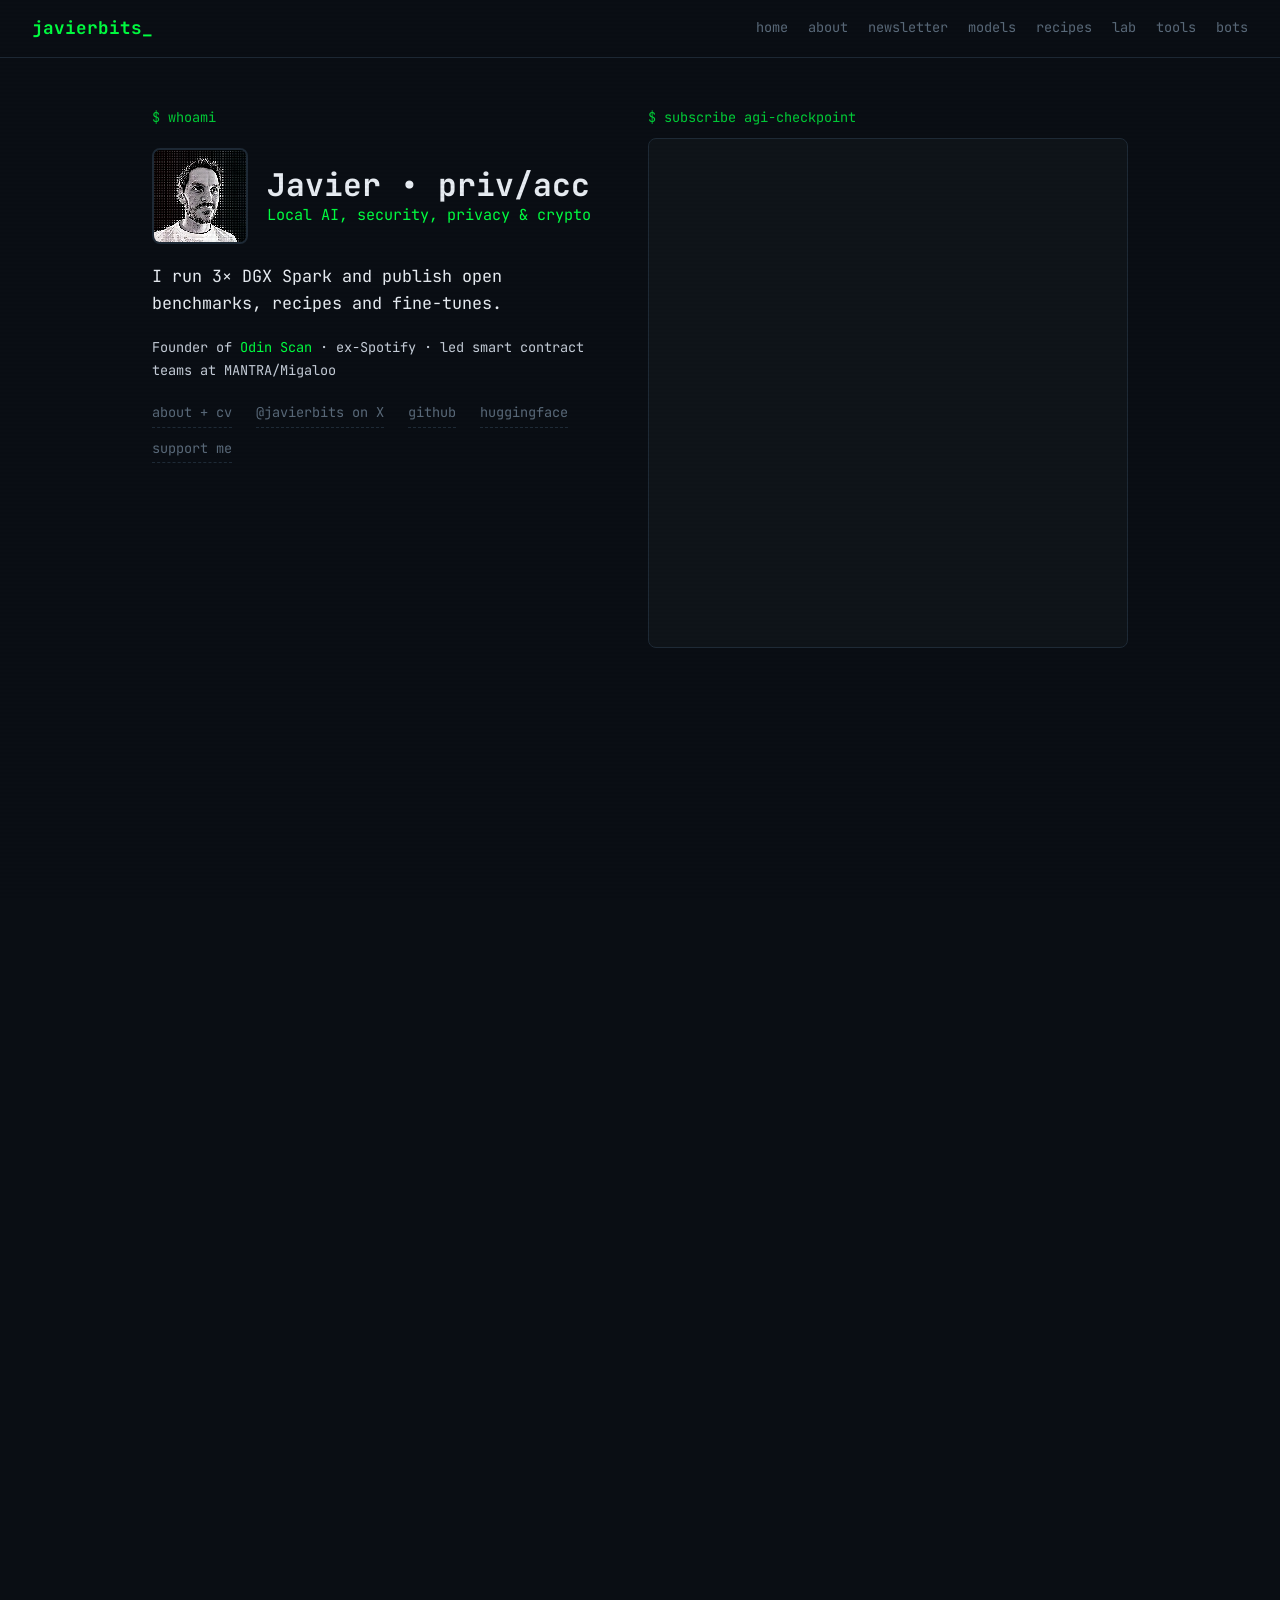
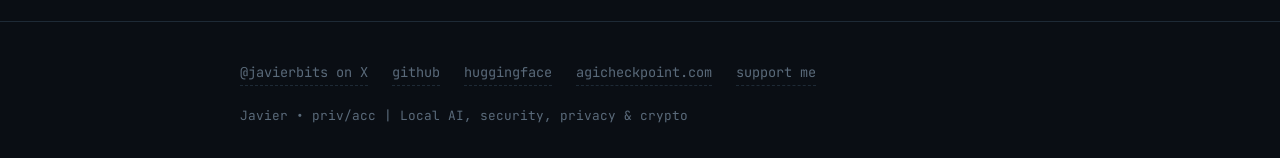
==== commit fb92d6f0: "Serve avatar as sized 2x JPEGs (Lanczos + unsharp) 863px photo downscaled 9x in-browser looked soft " ====
--- a/index.html
+++ b/index.html
@@ -52,7 +52,7 @@
     <div class="hero-intro">
       <p class="prompt">$ whoami</p>
       <div class="hero-id">
-        <img src="/assets/x-profile.png" alt="Javier (javierbits)" width="96" height="96">
+        <img src="/assets/x-profile-192.jpg" alt="Javier (javierbits)" width="96" height="96">
         <div>
           <h1>Javier &bull; priv/acc</h1>
           <p class="tagline">Local AI, security, privacy &amp; crypto</p>
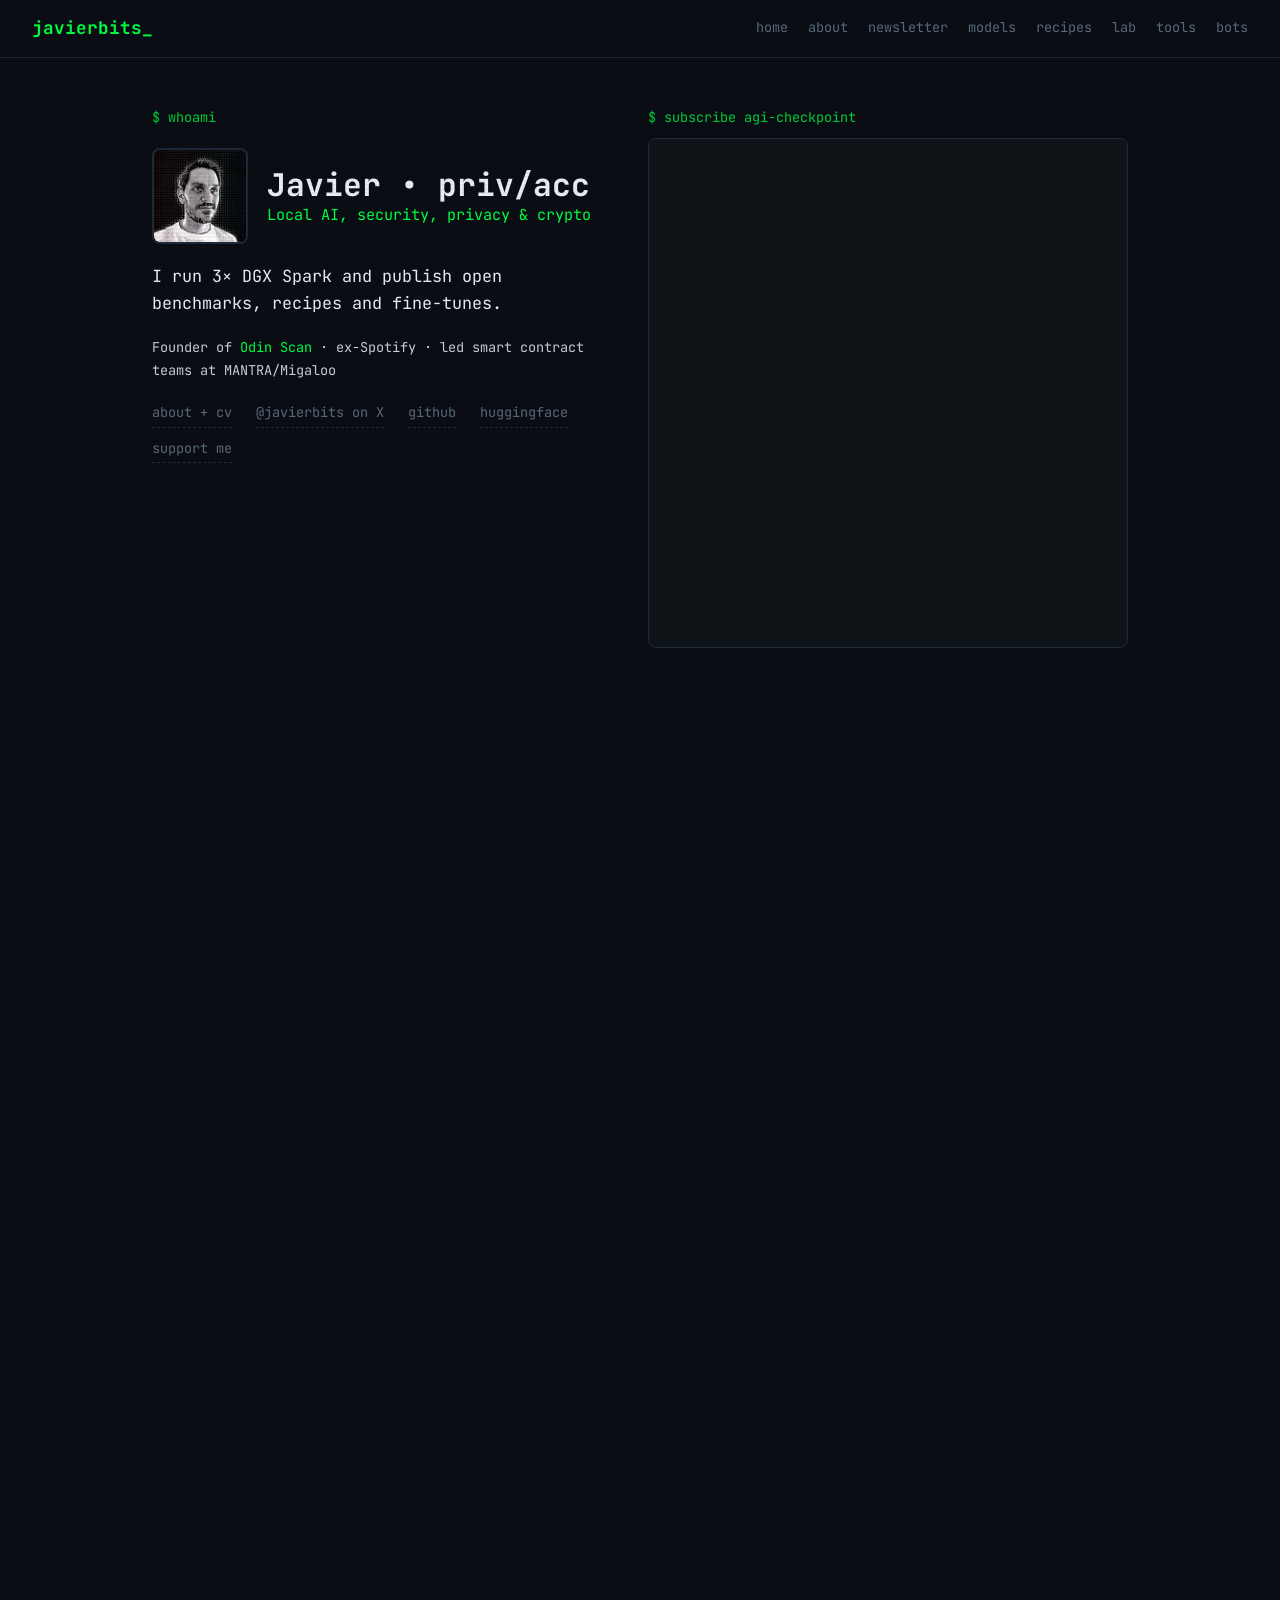
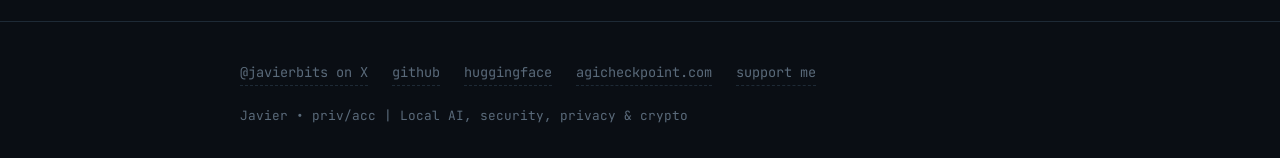
==== commit 7cf5bcd6: "Drop image-rendering: pixelated from avatar rules Rule predates the photo avatar (was pixel art). Ne" ====
--- a/index.html
+++ b/index.html
@@ -26,7 +26,7 @@
   <link rel="preconnect" href="https://fonts.googleapis.com">
   <link rel="preconnect" href="https://fonts.gstatic.com" crossorigin>
   <link href="https://fonts.googleapis.com/css2?family=JetBrains+Mono:wght@300;400;500;700&display=swap" rel="stylesheet">
-  <link rel="stylesheet" href="/style.css?v=3">
+  <link rel="stylesheet" href="/style.css?v=4">
   <link rel="stylesheet" href="/assets/chrome.css">
 </head>
 <body>
--- a/style.css
+++ b/style.css
@@ -148,7 +148,6 @@
   border-radius: 8px;
   border: 2px solid var(--border);
   transition: border-color 0.3s;
-  image-rendering: pixelated;
 }
 
 .hero-avatar img:hover {
@@ -367,7 +366,6 @@
   flex-shrink: 0;
   border-radius: 8px;
   border: 2px solid var(--border);
-  image-rendering: pixelated;
   transition: border-color 0.3s, box-shadow 0.3s;
 }
 
